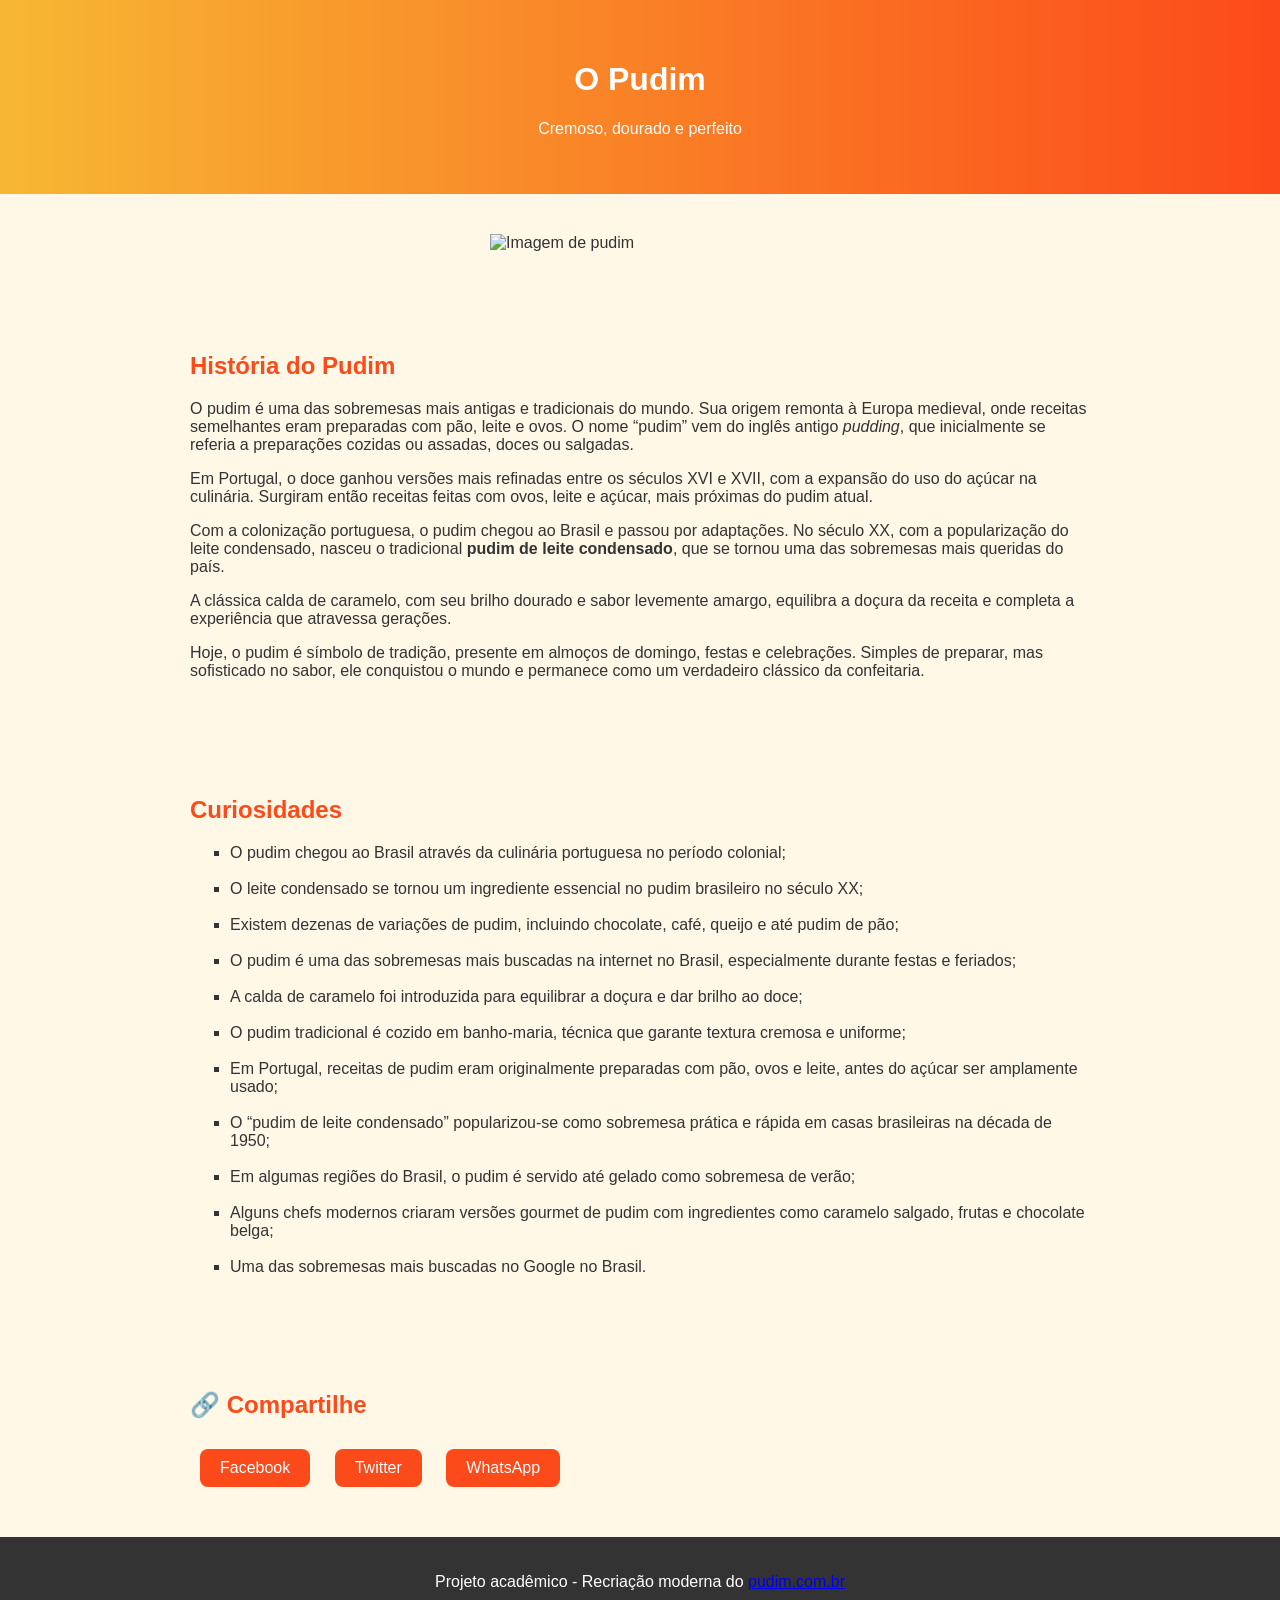
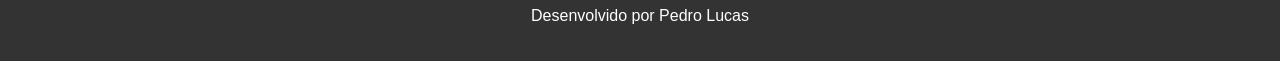
==== Pudim.html @ 7612c5dd "Versão inicial do site Pudim moderno" ====
<!DOCTYPE html>
<html lang="pt-BR">
<head>
    <meta charset="UTF-8">
    <meta name="viewport" content="width=device-width, initial-scale=1.0">
    <title>Pudim - Versão Moderna</title>
    <link rel="stylesheet" href="style.css">
</head>
<body>

<header>
    <h1>O Pudim</h1>
    <p>Cremoso, dourado e perfeito</p>
</header>

<section class="hero">
    <img src="https://s2.glbimg.com/Nf-KP945kuUD7bW-n_gVKnwVRHc=/1200x/smart/filters:cover():strip_icc()/s.glbimg.com/po/rc/media/2015/09/18/20_25_50_851_pudim.jpg" alt="Imagem de pudim">
</section>


<section class="historia">
    <h2> História do Pudim</h2>
    <p>
        O pudim é uma das sobremesas mais antigas e tradicionais do mundo. Sua origem remonta à Europa medieval, 
        onde receitas semelhantes eram preparadas com pão, leite e ovos. O nome “pudim” vem do inglês antigo 
        <em>pudding</em>, que inicialmente se referia a preparações cozidas ou assadas, doces ou salgadas.
    </p>

    <p>
        Em Portugal, o doce ganhou versões mais refinadas entre os séculos XVI e XVII, com a expansão do uso do açúcar 
        na culinária. Surgiram então receitas feitas com ovos, leite e açúcar, mais próximas do pudim atual.
    </p>

    <p>
        Com a colonização portuguesa, o pudim chegou ao Brasil e passou por adaptações. No século XX, com a 
        popularização do leite condensado, nasceu o tradicional <strong>pudim de leite condensado</strong>, 
        que se tornou uma das sobremesas mais queridas do país.
    </p>

    <p>
        A clássica calda de caramelo, com seu brilho dourado e sabor levemente amargo, equilibra a doçura da receita 
        e completa a experiência que atravessa gerações.
    </p>

    <p>
        Hoje, o pudim é símbolo de tradição, presente em almoços de domingo, festas e celebrações. 
        Simples de preparar, mas sofisticado no sabor, ele conquistou o mundo e permanece como um verdadeiro clássico da confeitaria.
    </p>
</section>

<section class="curiosidades">
    <h2>Curiosidades</h2>
    <ul>
        <li>O pudim chegou ao Brasil através da culinária portuguesa no período colonial;</li> <br>
        <li>O leite condensado se tornou um ingrediente essencial no pudim brasileiro no século XX;</li> <br>
        <li>Existem dezenas de variações de pudim, incluindo chocolate, café, queijo e até pudim de pão;</li> <br>
        <li>O pudim é uma das sobremesas mais buscadas na internet no Brasil, especialmente durante festas e feriados;</li> <br>
        <li>A calda de caramelo foi introduzida para equilibrar a doçura e dar brilho ao doce;</li> <br>
        <li>O pudim tradicional é cozido em banho-maria, técnica que garante textura cremosa e uniforme;</li> <br>
        <li>Em Portugal, receitas de pudim eram originalmente preparadas com pão, ovos e leite, antes do açúcar ser amplamente usado;</li> <br>
        <li>O “pudim de leite condensado” popularizou-se como sobremesa prática e rápida em casas brasileiras na década de 1950;</li> <br>
        <li>Em algumas regiões do Brasil, o pudim é servido até gelado como sobremesa de verão;</li> <br>
        <li>Alguns chefs modernos criaram versões gourmet de pudim com ingredientes como caramelo salgado, frutas e chocolate belga;</li> <br>
        <li>Uma das sobremesas mais buscadas no Google no Brasil.</li>
    </ul>
</section>

<section class="compartilhar">
    <h2>🔗 Compartilhe</h2>
    <a href="#" class="btn">Facebook</a>
    <a href="#" class="btn">Twitter</a>
    <a href="#" class="btn">WhatsApp</a>
</section>

<footer>
    <p>Projeto acadêmico - Recriação moderna do <a href="https://www.pudim.com.br" target="_blank" rel="noopener noreferrer">pudim.com.br</a></p>
    <p>Desenvolvido por Pedro Lucas</p>
</footer>

</body>
</html>
---- style.css ----
body {
    margin: 0;
    font-family: Arial, sans-serif;
    background-color: #fff8e7;
    color: #333;
}

header {
    background: linear-gradient(90deg, #f7b733, #fc4a1a);
    color: white;
    text-align: center;
    padding: 40px 20px;
}

.hero img {
    display: block;
    margin: 0 auto;
    width: 300px; 
}

section {
    padding: 40px 20px;
    max-width: 900px;
    margin: auto;
}

h2 {
    color: #fc4a1a;
}

.curiosidades ul {
    list-style: square;
}

.btn {
    display: inline-block;
    margin: 10px;
    padding: 10px 20px;
    background-color: #fc4a1a;
    color: white;
    text-decoration: none;
    border-radius: 8px;
    transition: 0.3s;
}

.btn:hover {
    background-color: #f7b733;
}

footer {
    background-color: #333;
    color: white;
    text-align: center;
    padding: 20px;
}
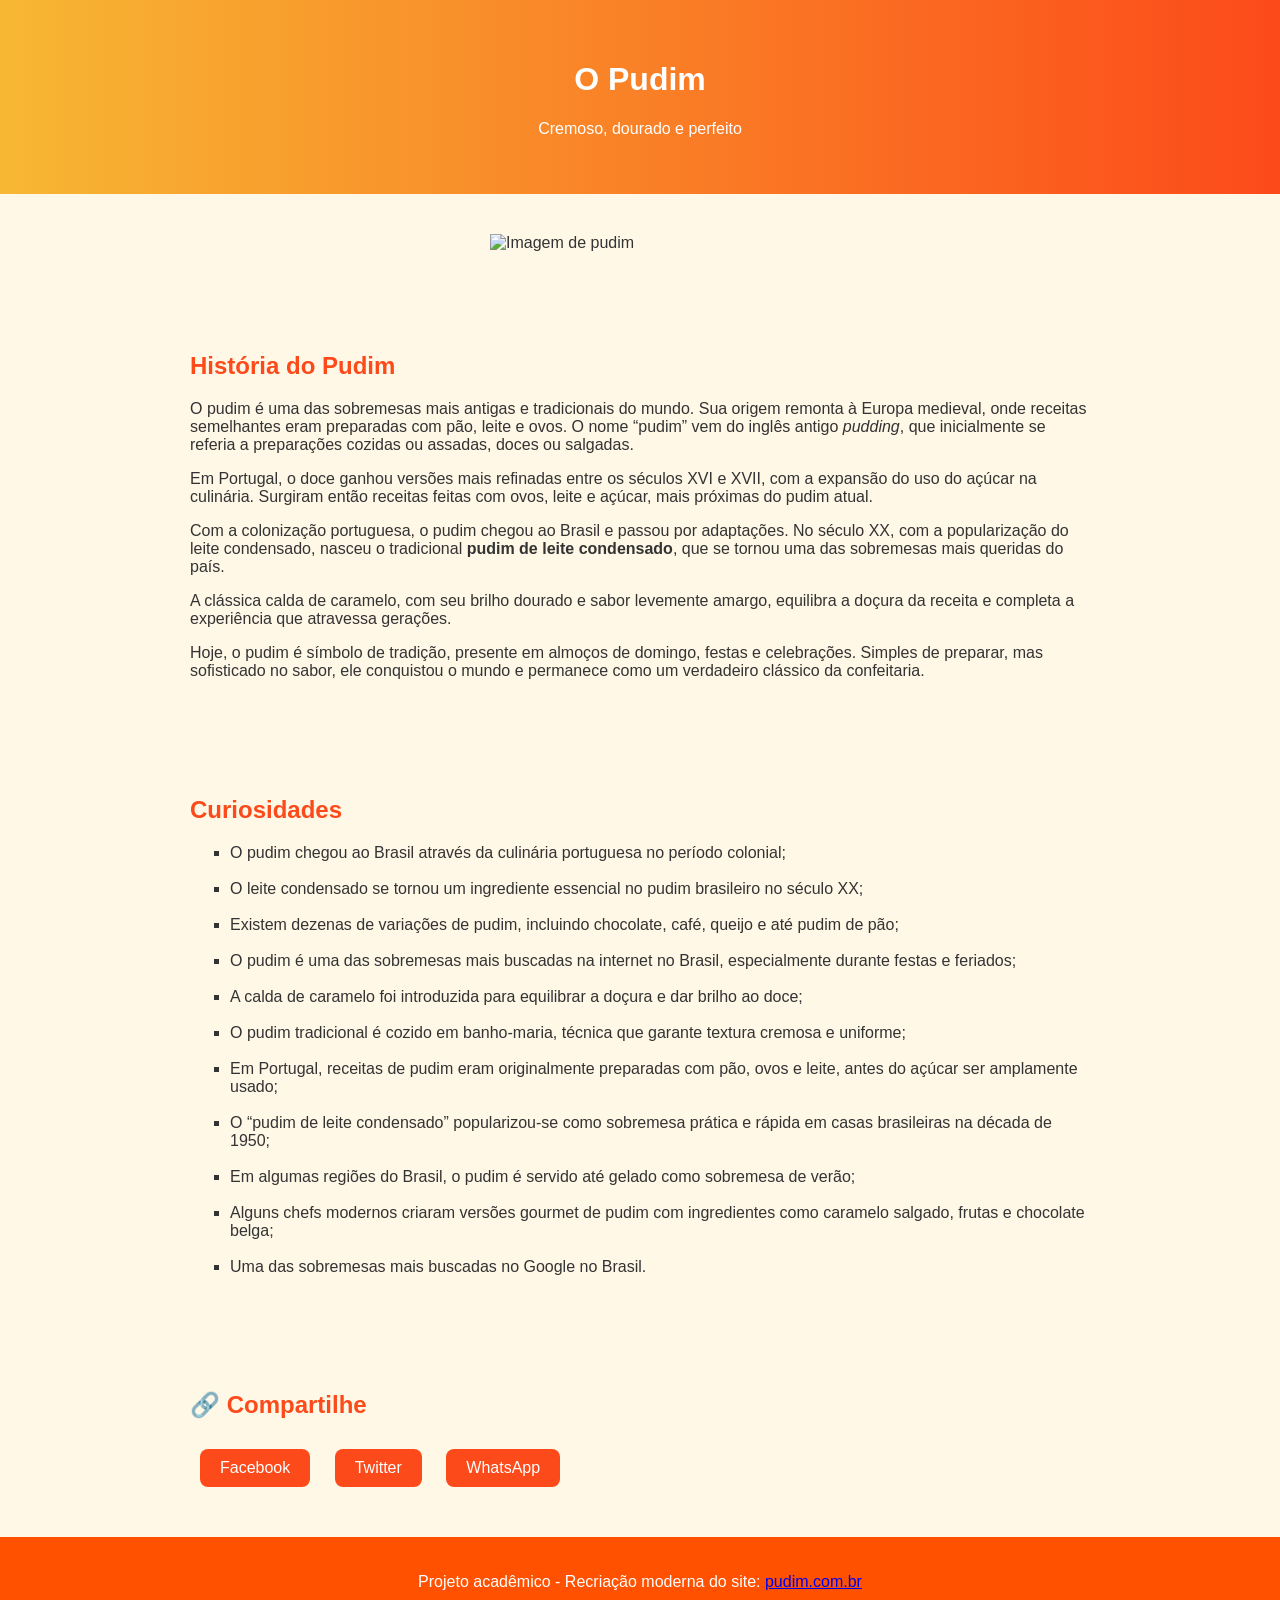
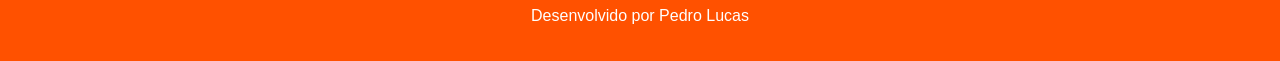
==== commit 2aaef3d0: "Aprimorando o projeto e adicionando conteudo ao read me" ====
--- a/Pudim.html
+++ b/Pudim.html
@@ -73,7 +73,7 @@
 </section>
 
 <footer>
-    <p>Projeto acadêmico - Recriação moderna do <a href="https://www.pudim.com.br" target="_blank" rel="noopener noreferrer">pudim.com.br</a></p>
+    <p>Projeto acadêmico - Recriação moderna do site: <a href="https://www.pudim.com.br" target="_blank" rel="noopener noreferrer">pudim.com.br</a></p>
     <p>Desenvolvido por Pedro Lucas</p>
 </footer>
 
--- a/style.css
+++ b/style.css
@@ -48,7 +48,7 @@
 }
 
 footer {
-    background-color: #333;
+    background-color: #ff5100;
     color: white;
     text-align: center;
     padding: 20px;
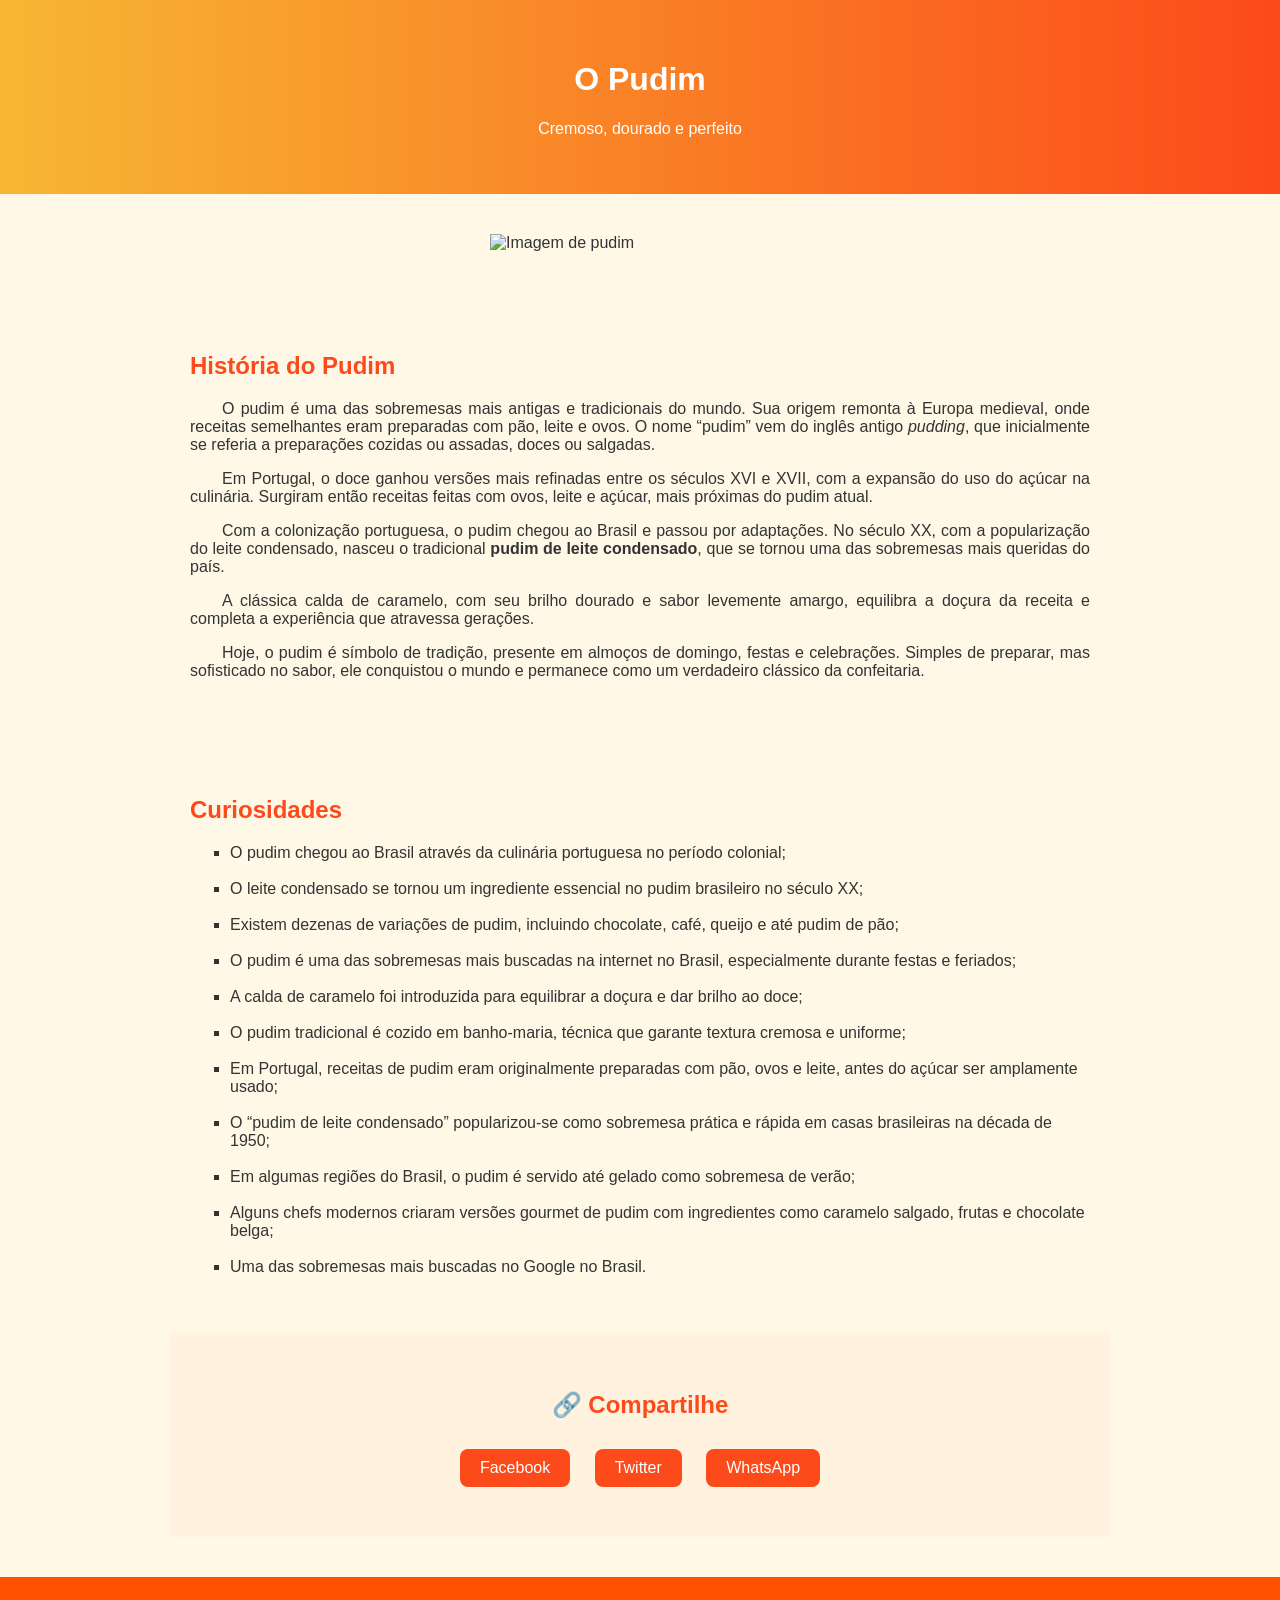
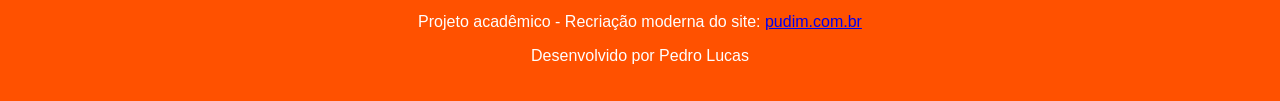
==== commit 9ef47f27: "Lapidando o site" ====
--- a/Pudim.html
+++ b/Pudim.html
@@ -67,9 +67,9 @@
 
 <section class="compartilhar">
     <h2>🔗 Compartilhe</h2>
-    <a href="#" class="btn">Facebook</a>
-    <a href="#" class="btn">Twitter</a>
-    <a href="#" class="btn">WhatsApp</a>
+    <a href="https://pt-br.facebook.com/" class="btn">Facebook</a>
+    <a href="https://x.com/" class="btn">Twitter</a>
+    <a href="" class="btn">WhatsApp</a>
 </section>
 
 <footer>
--- a/style.css
+++ b/style.css
@@ -47,9 +47,38 @@
     background-color: #f7b733;
 }
 
+.compartilhar {
+    text-align: center; 
+    padding: 40px 20px;
+    background-color: #fff3e0; 
+    margin-bottom: 40px;
+}
+
 footer {
     background-color: #ff5100;
     color: white;
     text-align: center;
     padding: 20px;
+}
+
+.btn:active {
+    animation: clickPulse 0.2s ease;
+}
+
+@keyframes clickPulse {
+    0% {
+        transform: scale(1);
+    }
+    50% {
+        transform: scale(0.9);
+    }
+    100% {
+        transform: scale(1);
+    }
+}
+
+.historia p {
+    text-align: justify;
+    text-justify: inter-word; 
+    text-indent: 2em; 
 }
